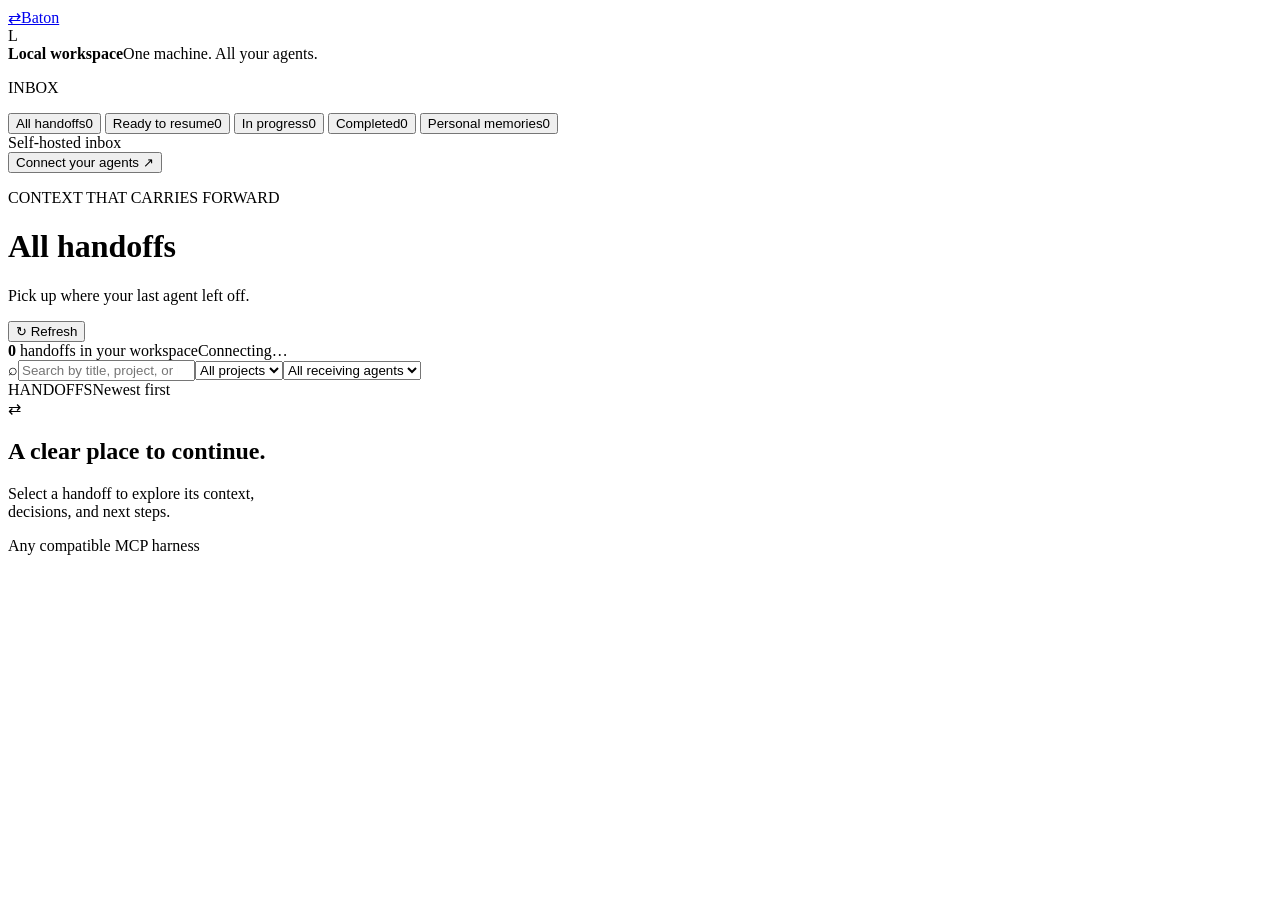
==== src/baton/static/index.html @ 945c6bfb "Rebrand Handoff to Baton (0.5.0) "Handoff" collides with Apple's Handoff feature, so the product is " ====
<!doctype html>
<html lang="en">
<head>
  <meta charset="utf-8"><meta name="viewport" content="width=device-width,initial-scale=1">
  <meta name="theme-color" content="#f6f7f4"><title>Baton · Local agent inbox</title>
  <link rel="icon" href="data:image/svg+xml,%3Csvg xmlns='http://www.w3.org/2000/svg' viewBox='0 0 40 40'%3E%3Crect width='40' height='40' rx='12' fill='%231e5944'/%3E%3Cpath d='M9 15h20m-6-6 6 6-6 6M31 26H11m6-6-6 6 6 6' fill='none' stroke='white' stroke-width='3'/%3E%3C/svg%3E">
  <link rel="stylesheet" href="/assets/style.css"><script src="/assets/app.js" defer></script>
</head>
<body>
  <div id="app" class="app">
    <aside class="sidebar">
      <a href="/" class="brand"><span class="brand-icon" aria-hidden="true">⇄</span>Baton</a>
      <div class="workspace"><span class="workspace-avatar">L</span><div><strong>Local workspace</strong><span>One machine. All your agents.</span></div></div>
      <p class="nav-label">INBOX</p>
      <nav aria-label="Baton navigation">
        <button class="nav-item active" data-status="all"><span>All handoffs</span><span class="count" id="count-all">0</span></button>
        <button class="nav-item" data-status="available"><span><i class="dot available"></i>Ready to resume</span><span class="count" id="count-available">0</span></button>
        <button class="nav-item" data-status="claimed"><span><i class="dot claimed"></i>In progress</span><span class="count" id="count-claimed">0</span></button>
        <button class="nav-item" data-status="completed"><span><i class="dot completed"></i>Completed</span><span class="count" id="count-completed">0</span></button>
        <button id="memories-button" class="nav-item"><span>Personal memories</span><span class="count" id="count-memories">0</span></button>
      </nav>
      <div class="sidebar-bottom"><div class="local-status"><i class="dot available"></i><span>Self-hosted inbox</span></div><button id="setup-button" class="subtle-button">Connect your agents <span>↗</span></button></div>
    </aside>
    <main class="main">
      <div id="handoff-view">
      <header class="page-header"><div><p class="eyebrow">CONTEXT THAT CARRIES FORWARD</p><h1 id="page-title">All handoffs</h1><p class="muted">Pick up where your last agent left off.</p></div><button id="refresh-button" class="button secondary">↻ <span>Refresh</span></button></header>
      <div class="summary-bar"><span><strong id="summary-total">0</strong> handoffs in your workspace</span><span id="sync-state" class="small muted" role="status">Connecting…</span></div>
      <div class="filters"><label class="search-field"><span aria-hidden="true">⌕</span><input id="search" type="search" placeholder="Search by title, project, or ID" aria-label="Search handoffs"></label><select id="project-filter" aria-label="Filter by project"><option value="">All projects</option></select><select id="target-filter" aria-label="Filter by receiving agent"><option value="">All receiving agents</option></select></div>
      <p id="global-error" class="error" role="alert" hidden></p>
      <div class="inbox-layout">
        <section class="list-panel" aria-label="Handoffs"><div class="list-heading"><span id="list-label">HANDOFFS</span><span class="small muted">Newest first</span></div><div id="handoff-list" aria-live="polite"></div><button id="load-more" class="button secondary load-more" hidden>Load more handoffs</button></section>
        <section id="detail" class="detail-panel" aria-label="Handoff details"><div class="empty-detail"><span class="empty-icon" aria-hidden="true">⇄</span><h2>A clear place to continue.</h2><p>Select a handoff to explore its context,<br>decisions, and next steps.</p><span class="small muted">Any compatible MCP harness</span></div></section>
      </div>
      </div>
      <div id="memory-view" hidden>
        <header class="page-header"><div><p class="eyebrow">PERSONAL CONTEXT THAT TRAVELS WITH YOU</p><h1>Personal memories</h1><p class="muted">What your agents know about you, shared across harnesses.</p></div><button id="memory-refresh" class="button secondary">↻ <span>Refresh</span></button></header>
        <div class="summary-bar"><span><strong id="memory-total">0</strong> personal memories</span><span id="memory-sync" class="small muted" role="status">Connecting…</span></div>
        <div class="filters"><label class="search-field"><span aria-hidden="true">⌕</span><input id="memory-search" type="search" placeholder="Search personal memories" aria-label="Search personal memories"></label><select id="memory-category" aria-label="Filter memories by category"><option value="">All categories</option><option value="fact">Facts</option><option value="preference">Preferences</option><option value="habit">Habits</option><option value="goal">Goals</option><option value="project_context">Project context</option></select></div>
        <p id="memory-error" class="error" role="alert" hidden></p>
        <div class="inbox-layout">
          <section class="list-panel" aria-label="Personal memories"><div class="list-heading"><span>MEMORIES</span><span class="small muted">By topic</span></div><div id="memory-list" aria-live="polite"></div><button id="memory-more" class="button secondary load-more" hidden>Load more memories</button></section>
          <section id="memory-detail" class="detail-panel" aria-label="Personal memory details"><div class="empty-detail"><span class="empty-icon" aria-hidden="true">◎</span><h2>Personal context, in one place.</h2><p>Select a memory to see its source and latest update.</p><span class="small muted">Ask your harness to “update my Baton memory”.</span></div></section>
        </div>
      </div>
    </main>
  </div>
  <dialog id="setup-dialog"><div class="dialog-heading"><h2>Connect your agents</h2><button id="close-setup" class="icon-button" aria-label="Close connection instructions">×</button></div><p class="muted">Add this Streamable HTTP MCP server to your harness. No token or login is needed.</p><h3>MCP URL</h3><pre id="mcp-url"></pre><button id="copy-mcp-url" class="button secondary" type="button">Copy MCP URL</button><h3>Codex</h3><pre id="codex-add"></pre><h3>Claude Code</h3><pre id="claude-add"></pre><p class="small muted">In Cursor, OMP, Hermes Agent, or another compatible client, add an HTTP server with the URL above and authentication set to None. Open a fresh agent session, then ask it to upload a handoff or “update my Baton memory”. To retrieve personal memories in another harness, say “import my Baton memory”.</p></dialog>
  <dialog id="copy-dialog"><div class="dialog-heading"><h2>Copy this text</h2><button id="close-copy" class="icon-button" aria-label="Close copy text">×</button></div><p class="muted">Your browser couldn’t use the clipboard. The text is selected below; press Ctrl+C or ⌘C to copy it.</p><textarea id="copy-text" class="copy-text" aria-label="Text to copy" readonly></textarea></dialog>
  <div id="toast" role="status" class="toast" hidden></div>
</body>
</html>
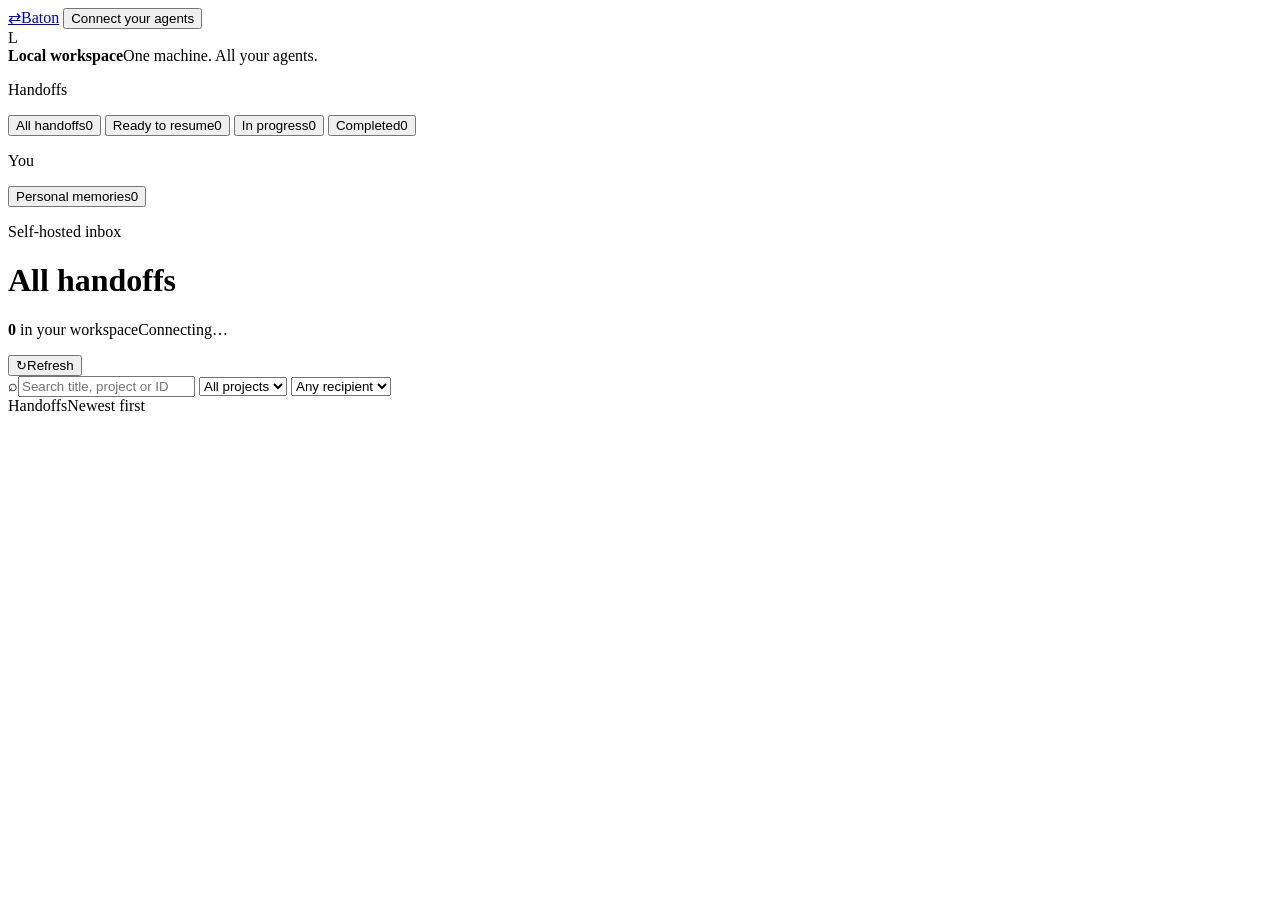
==== commit 7b459c08: "Release 0.10.0: save wording, baton_save, dashboard redesign Breaking: the baton_push tool is now ba" ====
--- a/src/baton/static/index.html
+++ b/src/baton/static/index.html
@@ -1,51 +1,124 @@
 <!doctype html>
 <html lang="en">
 <head>
-  <meta charset="utf-8"><meta name="viewport" content="width=device-width,initial-scale=1">
-  <meta name="theme-color" content="#f6f7f4"><title>Baton · Local agent inbox</title>
+  <meta charset="utf-8">
+  <meta name="viewport" content="width=device-width,initial-scale=1,viewport-fit=cover">
+  <meta name="color-scheme" content="light dark">
+  <meta name="theme-color" content="#f6f7f4" media="(prefers-color-scheme: light)">
+  <meta name="theme-color" content="#0f1513" media="(prefers-color-scheme: dark)">
+  <title>Baton · Agent inbox</title>
   <link rel="icon" href="data:image/svg+xml,%3Csvg xmlns='http://www.w3.org/2000/svg' viewBox='0 0 40 40'%3E%3Crect width='40' height='40' rx='12' fill='%231e5944'/%3E%3Cpath d='M9 15h20m-6-6 6 6-6 6M31 26H11m6-6-6 6 6 6' fill='none' stroke='white' stroke-width='3'/%3E%3C/svg%3E">
-  <link rel="stylesheet" href="/assets/style.css"><script src="/assets/app.js" defer></script>
+  <link rel="stylesheet" href="/assets/style.css">
+  <script src="/assets/app.js" defer></script>
 </head>
 <body>
   <div id="app" class="app">
     <aside class="sidebar">
-      <a href="/" class="brand"><span class="brand-icon" aria-hidden="true">⇄</span>Baton</a>
-      <div class="workspace"><span class="workspace-avatar">L</span><div><strong>Local workspace</strong><span>One machine. All your agents.</span></div></div>
-      <p class="nav-label">INBOX</p>
-      <nav aria-label="Baton navigation">
+      <div class="sidebar-top">
+        <a href="/" class="brand"><span class="brand-icon" aria-hidden="true">⇄</span>Baton</a>
+        <button id="setup-button" class="button primary connect-button" type="button">Connect your agents</button>
+      </div>
+      <div class="workspace">
+        <span class="workspace-avatar" id="workspace-avatar">L</span>
+        <div><strong id="workspace-name">Local workspace</strong><span id="workspace-detail">One machine. All your agents.</span></div>
+      </div>
+      <nav class="nav" aria-label="Baton navigation">
+        <p class="nav-label">Handoffs</p>
         <button class="nav-item active" data-status="all"><span>All handoffs</span><span class="count" id="count-all">0</span></button>
         <button class="nav-item" data-status="available"><span><i class="dot available"></i>Ready to resume</span><span class="count" id="count-available">0</span></button>
         <button class="nav-item" data-status="claimed"><span><i class="dot claimed"></i>In progress</span><span class="count" id="count-claimed">0</span></button>
         <button class="nav-item" data-status="completed"><span><i class="dot completed"></i>Completed</span><span class="count" id="count-completed">0</span></button>
+        <p class="nav-label">You</p>
         <button id="memories-button" class="nav-item"><span>Personal memories</span><span class="count" id="count-memories">0</span></button>
       </nav>
-      <div class="sidebar-bottom"><div class="local-status"><i class="dot available"></i><span>Self-hosted inbox</span></div><button id="setup-button" class="subtle-button">Connect your agents <span>↗</span></button></div>
+      <div class="sidebar-bottom">
+        <nav id="host-links" class="host-links" aria-label="Account" hidden></nav>
+        <button id="signout-button" class="subtle-button" type="button" hidden>Sign out</button>
+        <p class="local-status"><i class="dot available"></i><span>Self-hosted inbox</span></p>
+      </div>
     </aside>
+
     <main class="main">
-      <div id="handoff-view">
-      <header class="page-header"><div><p class="eyebrow">CONTEXT THAT CARRIES FORWARD</p><h1 id="page-title">All handoffs</h1><p class="muted">Pick up where your last agent left off.</p></div><button id="refresh-button" class="button secondary">↻ <span>Refresh</span></button></header>
-      <div class="summary-bar"><span><strong id="summary-total">0</strong> handoffs in your workspace</span><span id="sync-state" class="small muted" role="status">Connecting…</span></div>
-      <div class="filters"><label class="search-field"><span aria-hidden="true">⌕</span><input id="search" type="search" placeholder="Search by title, project, or ID" aria-label="Search handoffs"></label><select id="project-filter" aria-label="Filter by project"><option value="">All projects</option></select><select id="target-filter" aria-label="Filter by receiving agent"><option value="">All receiving agents</option></select></div>
-      <p id="global-error" class="error" role="alert" hidden></p>
-      <div class="inbox-layout">
-        <section class="list-panel" aria-label="Handoffs"><div class="list-heading"><span id="list-label">HANDOFFS</span><span class="small muted">Newest first</span></div><div id="handoff-list" aria-live="polite"></div><button id="load-more" class="button secondary load-more" hidden>Load more handoffs</button></section>
-        <section id="detail" class="detail-panel" aria-label="Handoff details"><div class="empty-detail"><span class="empty-icon" aria-hidden="true">⇄</span><h2>A clear place to continue.</h2><p>Select a handoff to explore its context,<br>decisions, and next steps.</p><span class="small muted">Any compatible MCP harness</span></div></section>
+      <div id="handoff-view" class="view">
+        <header class="page-header">
+          <div class="title-block">
+            <h1 id="page-title">All handoffs</h1>
+            <p class="summary"><span><strong id="summary-total">0</strong> in your workspace</span><span id="sync-state" role="status">Connecting…</span></p>
+          </div>
+          <button id="refresh-button" class="button secondary icon-text" type="button"><span aria-hidden="true">↻</span><span class="label">Refresh</span></button>
+        </header>
+        <div class="filters">
+          <label class="search-field"><span aria-hidden="true">⌕</span><input id="search" type="search" placeholder="Search title, project or ID" aria-label="Search handoffs"></label>
+          <select id="project-filter" aria-label="Filter by project"><option value="">All projects</option></select>
+          <select id="target-filter" aria-label="Filter by receiving agent"><option value="">Any recipient</option></select>
+        </div>
+        <p id="global-error" class="error" role="alert" hidden></p>
+        <div class="inbox-layout">
+          <section class="list-panel" aria-label="Handoffs">
+            <div class="list-heading"><span id="list-label">Handoffs</span><span>Newest first</span></div>
+            <div id="handoff-list" class="list" aria-live="polite"></div>
+            <button id="load-more" class="button secondary load-more" hidden>Load more handoffs</button>
+          </section>
+          <section id="detail" class="detail-panel" aria-label="Handoff details"></section>
+        </div>
       </div>
-      </div>
-      <div id="memory-view" hidden>
-        <header class="page-header"><div><p class="eyebrow">PERSONAL CONTEXT THAT TRAVELS WITH YOU</p><h1>Personal memories</h1><p class="muted">What your agents know about you, shared across harnesses.</p></div><button id="memory-refresh" class="button secondary">↻ <span>Refresh</span></button></header>
-        <div class="summary-bar"><span><strong id="memory-total">0</strong> personal memories</span><span id="memory-sync" class="small muted" role="status">Connecting…</span></div>
-        <div class="filters"><label class="search-field"><span aria-hidden="true">⌕</span><input id="memory-search" type="search" placeholder="Search personal memories" aria-label="Search personal memories"></label><select id="memory-category" aria-label="Filter memories by category"><option value="">All categories</option><option value="fact">Facts</option><option value="preference">Preferences</option><option value="habit">Habits</option><option value="goal">Goals</option><option value="project_context">Project context</option></select></div>
+
+      <div id="memory-view" class="view" hidden>
+        <header class="page-header">
+          <div class="title-block">
+            <h1>Personal memories</h1>
+            <p class="summary"><span><strong id="memory-total">0</strong> shared with your agents</span><span id="memory-sync" role="status">Connecting…</span></p>
+          </div>
+          <button id="memory-refresh" class="button secondary icon-text" type="button"><span aria-hidden="true">↻</span><span class="label">Refresh</span></button>
+        </header>
+        <div class="filters">
+          <label class="search-field"><span aria-hidden="true">⌕</span><input id="memory-search" type="search" placeholder="Search memories" aria-label="Search personal memories"></label>
+          <select id="memory-category" aria-label="Filter memories by category">
+            <option value="">All categories</option><option value="fact">Facts</option><option value="preference">Preferences</option>
+            <option value="habit">Habits</option><option value="goal">Goals</option><option value="project_context">Project context</option>
+          </select>
+        </div>
         <p id="memory-error" class="error" role="alert" hidden></p>
         <div class="inbox-layout">
-          <section class="list-panel" aria-label="Personal memories"><div class="list-heading"><span>MEMORIES</span><span class="small muted">By topic</span></div><div id="memory-list" aria-live="polite"></div><button id="memory-more" class="button secondary load-more" hidden>Load more memories</button></section>
-          <section id="memory-detail" class="detail-panel" aria-label="Personal memory details"><div class="empty-detail"><span class="empty-icon" aria-hidden="true">◎</span><h2>Personal context, in one place.</h2><p>Select a memory to see its source and latest update.</p><span class="small muted">Ask your harness to “update my Baton memory”.</span></div></section>
+          <section class="list-panel" aria-label="Personal memories">
+            <div class="list-heading"><span>Memories</span><span>By topic</span></div>
+            <div id="memory-list" class="list" aria-live="polite"></div>
+            <button id="memory-more" class="button secondary load-more" hidden>Load more memories</button>
+          </section>
+          <section id="memory-detail" class="detail-panel" aria-label="Personal memory details"></section>
         </div>
       </div>
     </main>
   </div>
-  <dialog id="setup-dialog"><div class="dialog-heading"><h2>Connect your agents</h2><button id="close-setup" class="icon-button" aria-label="Close connection instructions">×</button></div><p class="muted">Add this Streamable HTTP MCP server to your harness. No token or login is needed.</p><h3>MCP URL</h3><pre id="mcp-url"></pre><button id="copy-mcp-url" class="button secondary" type="button">Copy MCP URL</button><h3>Codex</h3><pre id="codex-add"></pre><h3>Claude Code</h3><pre id="claude-add"></pre><p class="small muted">In Cursor, OMP, Hermes Agent, or another compatible client, add an HTTP server with the URL above and authentication set to None. Open a fresh agent session, then ask it to upload a handoff or “update my Baton memory”. To retrieve personal memories in another harness, say “import my Baton memory”.</p></dialog>
-  <dialog id="copy-dialog"><div class="dialog-heading"><h2>Copy this text</h2><button id="close-copy" class="icon-button" aria-label="Close copy text">×</button></div><p class="muted">Your browser couldn’t use the clipboard. The text is selected below; press Ctrl+C or ⌘C to copy it.</p><textarea id="copy-text" class="copy-text" aria-label="Text to copy" readonly></textarea></dialog>
+
+  <dialog id="setup-dialog">
+    <div class="dialog-heading"><h2>Connect your agents</h2><button id="close-setup" class="icon-button" aria-label="Close connection instructions">×</button></div>
+    <p id="setup-token-link" class="setup-token-link" hidden><a id="setup-token-anchor" class="button primary" href="/">Create an access token</a></p>
+    <p class="muted" id="setup-intro">Add this Streamable HTTP MCP server to your harness. No token or login is needed.</p>
+    <h3>MCP URL</h3>
+    <div class="copy-row"><pre id="mcp-url"></pre><button id="copy-mcp-url" class="button secondary" type="button">Copy MCP URL</button></div>
+    <h3>Codex</h3>
+    <pre id="codex-add"></pre>
+    <h3>Claude Code</h3>
+    <pre id="claude-add"></pre>
+    <p class="small muted"><span id="setup-auth">In Cursor, OMP, Hermes Agent, or another compatible client, add an HTTP server with the URL above and authentication set to None.</span></p>
+    <p class="small muted">Open a fresh agent session, then ask it to save a handoff or “update my Baton memory”. To retrieve personal memories in another harness, say “import my Baton memory”.</p>
+  </dialog>
+  <dialog id="copy-dialog">
+    <div class="dialog-heading"><h2>Copy this text</h2><button id="close-copy" class="icon-button" aria-label="Close copy text">×</button></div>
+    <p class="muted">Your browser couldn’t use the clipboard. The text is selected below; press Ctrl+C or ⌘C to copy it.</p>
+    <textarea id="copy-text" class="copy-text" aria-label="Text to copy" readonly></textarea>
+  </dialog>
+  <dialog id="signin-dialog">
+    <form id="signin-form" method="dialog">
+      <div class="dialog-heading"><h2>Sign in</h2></div>
+      <p class="muted">This Baton server requires an access token. It is stored in this browser until you sign out.</p>
+      <label class="signin-label" for="signin-token">Access token</label>
+      <input id="signin-token" class="signin-input" type="password" autocomplete="current-password" required>
+      <p id="signin-error" class="error" role="alert" hidden></p>
+      <button id="signin-submit" class="button primary" type="submit">Sign in</button>
+    </form>
+  </dialog>
   <div id="toast" role="status" class="toast" hidden></div>
 </body>
 </html>
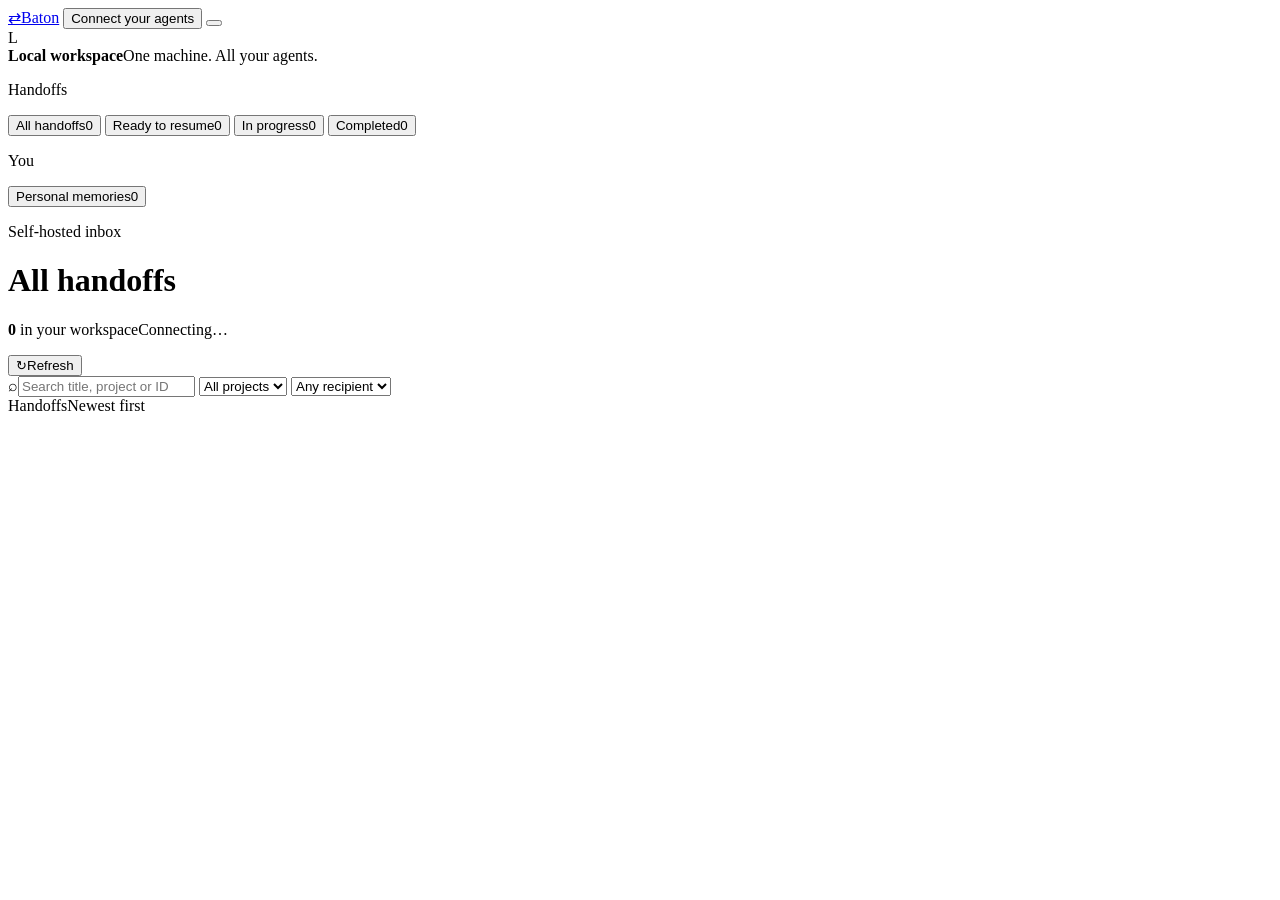
==== commit 59c7e832: "Release 0.10.1: dashboard layout on phones Internal dashboard layout changes for phones and small ta" ====
--- a/src/baton/static/index.html
+++ b/src/baton/static/index.html
@@ -17,6 +17,7 @@
       <div class="sidebar-top">
         <a href="/" class="brand"><span class="brand-icon" aria-hidden="true">⇄</span>Baton</a>
         <button id="setup-button" class="button primary connect-button" type="button">Connect your agents</button>
+        <button id="account-button" class="account-button" type="button" aria-label="Account" aria-haspopup="dialog"></button>
       </div>
       <div class="workspace">
         <span class="workspace-avatar" id="workspace-avatar">L</span>
@@ -104,6 +105,13 @@
     <p class="small muted"><span id="setup-auth">In Cursor, OMP, Hermes Agent, or another compatible client, add an HTTP server with the URL above and authentication set to None.</span></p>
     <p class="small muted">Open a fresh agent session, then ask it to save a handoff or “update my Baton memory”. To retrieve personal memories in another harness, say “import my Baton memory”.</p>
   </dialog>
+  <dialog id="account-dialog" class="sheet" aria-labelledby="account-name">
+    <div class="dialog-heading">
+      <div class="account-identity"><span id="account-avatar" class="workspace-avatar"></span><div><strong id="account-name"></strong><span id="account-detail"></span></div></div>
+      <button id="close-account" class="icon-button" aria-label="Close account menu">×</button>
+    </div>
+    <nav id="account-links" class="account-links" aria-label="Account links"></nav>
+  </dialog>
   <dialog id="copy-dialog">
     <div class="dialog-heading"><h2>Copy this text</h2><button id="close-copy" class="icon-button" aria-label="Close copy text">×</button></div>
     <p class="muted">Your browser couldn’t use the clipboard. The text is selected below; press Ctrl+C or ⌘C to copy it.</p>
